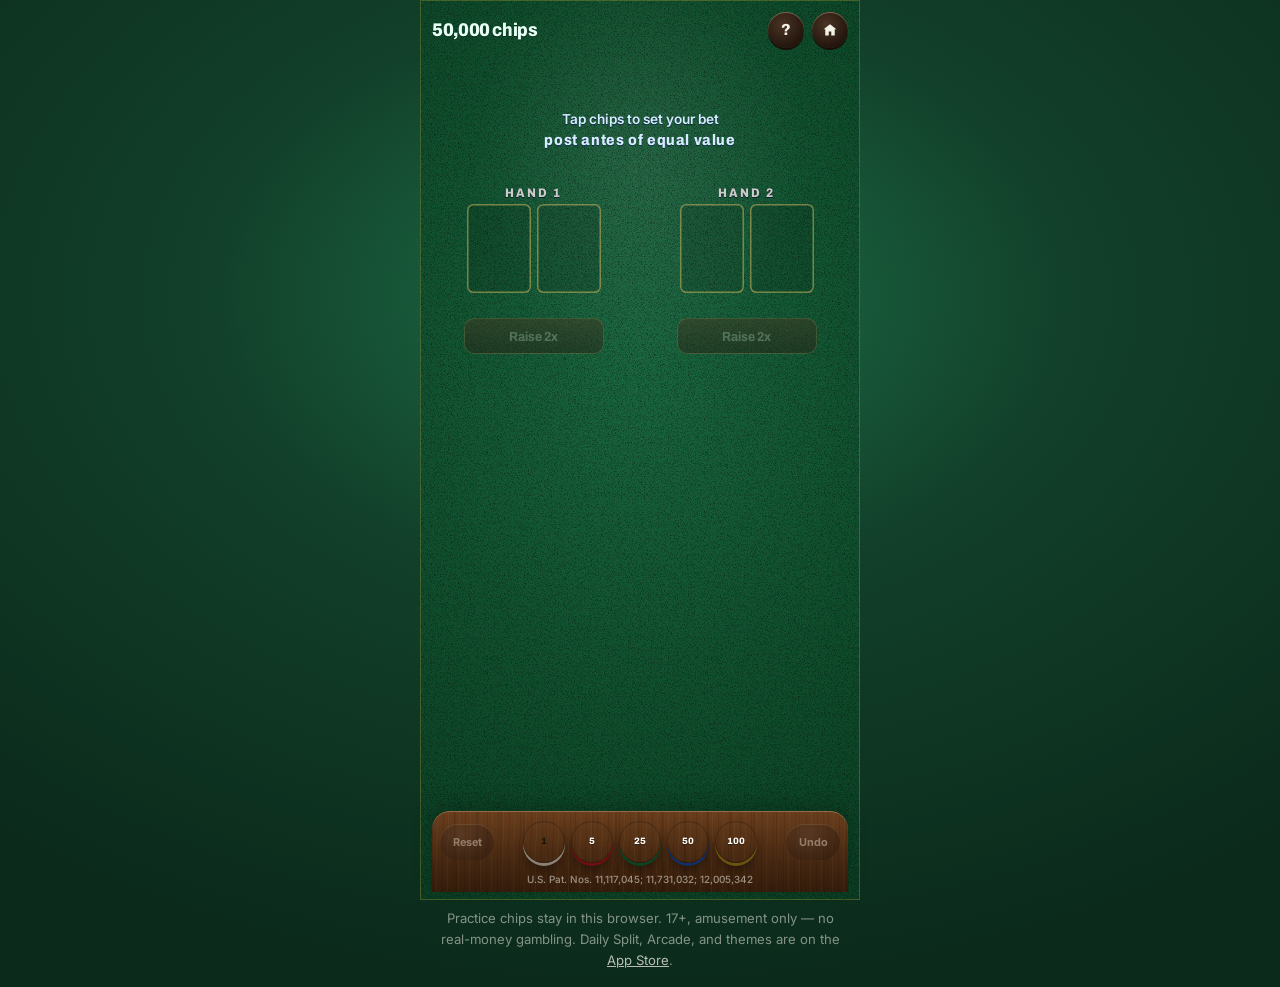
==== play/index.html @ fb1988a8 "Add a browser table that plays the iPhone cash rules. Players can learn the split on the site with p" ====
<!doctype html>
<html lang="en">
<head>
  <meta charset="utf-8" />
  <meta name="viewport" content="width=device-width, initial-scale=1, viewport-fit=cover" />
  <title>Play — 2 Hand Hold’em</title>
  <meta name="description" content="Play 2 Hand Hold’em free in the browser. Same table as the iPhone app: post two equal antes, split four cards into two hands, then deal." />
  <link rel="canonical" href="https://2handholdem.com/play/" />
  <meta name="theme-color" content="#0e4a28" />
  <meta name="robots" content="index,follow" />
  <meta property="og:title" content="Play 2 Hand Hold’em" />
  <meta property="og:description" content="The iPhone table, free in the browser. Practice chips only." />
  <meta property="og:url" content="https://2handholdem.com/play/" />
  <meta property="og:image" content="https://2handholdem.com/assets/img/og-2hh.jpg" />
  <link rel="icon" type="image/png" href="../assets/img/favicon.png" />
  <link rel="apple-touch-icon" href="../assets/img/apple-touch-icon.png" />
  <link rel="preconnect" href="https://fonts.googleapis.com" />
  <link rel="preconnect" href="https://fonts.gstatic.com" crossorigin />
  <link href="https://fonts.googleapis.com/css2?family=Archivo:wdth,wght@75..100,600..900&family=Inter:wght@400;500;600;700&family=JetBrains+Mono:wght@500;700&display=swap" rel="stylesheet" />
  <link rel="stylesheet" href="../style.css" />
  <link rel="stylesheet" href="play.css?v=4" />
</head>
<body class="play-page">
  <a class="skip" href="#felt">Skip to the table</a>

  <main id="felt" class="table-app">
    <header class="chrome">
      <p class="balance"><b id="bank">50,000</b> chips</p>
      <div class="chrome-actions">
        <a class="icon-btn" href="../#how" aria-label="How to play">?</a>
        <a class="icon-btn" href="../" aria-label="Home">
          <svg viewBox="0 0 24 24" width="18" height="18" aria-hidden="true"><path fill="currentColor" d="M12 4.2 3.5 11h2.2v8.2h4.6v-5.2h3.4v5.2h4.6V11h2.2L12 4.2z"/></svg>
        </a>
      </div>
    </header>

    <p class="lane" id="status" aria-live="polite"></p>

    <section class="zone" id="dealer-zone" aria-label="Dealer">
      <p class="zone-label" id="dealer-label">Dealer</p>
      <div class="row" id="dealer"></div>
    </section>

    <section class="zone board-zone" aria-label="Board">
      <p class="prompt" id="prompt">
        <span>Tap chips to set your bet</span>
        <b>post antes of equal value</b>
      </p>
      <div class="row row-5" id="board"></div>
    </section>

    <div class="seats">
      <section class="seat" id="h1">
        <p class="coach" id="coach1"></p>
        <p class="seat-name">Hand 1</p>
        <div class="slots">
          <div class="slot" data-slot="0"></div>
          <div class="slot" data-slot="1"></div>
        </div>
        <p class="result"></p>
        <button class="raise-btn" id="raise1" type="button" hidden aria-pressed="false">Raise 2x</button>
      </section>
      <section class="seat" id="h2">
        <p class="coach" id="coach2"></p>
        <p class="seat-name">Hand 2</p>
        <div class="slots">
          <div class="slot" data-slot="2"></div>
          <div class="slot" data-slot="3"></div>
        </div>
        <p class="result"></p>
        <button class="raise-btn" id="raise2" type="button" hidden aria-pressed="false">Raise 2x</button>
      </section>
    </div>

    <p class="overall" id="overall" aria-live="polite"></p>

    <div class="action">
      <div class="pile" id="pile1" hidden></div>
      <div class="action-center">
        <div class="tray" id="tray" aria-label="Your four cards"></div>
        <button class="action-btn" id="go" type="button" hidden>Play</button>
        <button class="action-btn action-btn-dark" id="rerack" type="button" hidden>Re-rack</button>
      </div>
      <div class="pile" id="pile2" hidden></div>
    </div>

    <div class="rail">
      <button class="rail-btn" id="reset" type="button">Reset</button>
      <div class="chip-row" role="group" aria-label="Add to the bet on each hand">
        <button class="chip chip-btn chip-white" type="button" data-chip="1" aria-label="Add 1 chip"><b>1</b></button>
        <button class="chip chip-btn chip-red" type="button" data-chip="5" aria-label="Add 5 chips"><b>5</b></button>
        <button class="chip chip-btn chip-green" type="button" data-chip="25" aria-label="Add 25 chips"><b>25</b></button>
        <button class="chip chip-btn chip-blue" type="button" data-chip="50" aria-label="Add 50 chips"><b>50</b></button>
        <button class="chip chip-btn chip-gold" type="button" data-chip="100" aria-label="Add 100 chips"><b>100</b></button>
      </div>
      <button class="rail-btn" id="undo" type="button">Undo</button>
      <p class="patent">U.S. Pat. Nos. 11,117,045; 11,731,032; 12,005,342</p>
    </div>
  </main>

  <p class="fine">Practice chips stay in this browser. 17+, amusement only — no real-money gambling. Daily Split, Arcade, and themes are on the <a href="https://apps.apple.com/app/id6758915394" rel="noopener">App Store</a>.</p>

  <script src="play.js?v=2" defer></script>
</body>
</html>
---- style.css ----
/* 2 Hand Hold'em — official site
   Brand: casino felt green, logo red, brand gold #d4af37 (matches the iOS app's GameTheme.brandGold).
   Suits use the app's four-color deck: ♠ black, ♥ red, ♦ blue, ♣ green. */

:root {
  --bg: #0a0f0c;
  --bg-2: #0f1712;
  --felt: #12402a;
  --felt-hi: #1d7048;
  --felt-deep: #0b2a1b;
  --ink: #f4f1e8;
  --ink-2: rgba(244, 241, 232, 0.74);
  --ink-3: rgba(244, 241, 232, 0.52);
  --gold: #d4af37;
  --gold-hi: #f2d06b;
  --red: #d42a2a;
  --line: rgba(244, 241, 232, 0.12);
  --suit-s: #17191d;
  --suit-h: #d0263a;
  --suit-d: #2361c7;
  --suit-c: #1d8746;
  --r: 16px;
  --r-sm: 10px;
  --wrap: 1180px;
  --gutter: 24px;
  --display: "Archivo", "Arial Narrow", system-ui, sans-serif;
  --body: "Inter", system-ui, -apple-system, sans-serif;
  --mono: "JetBrains Mono", ui-monospace, monospace;
  --ease-out: cubic-bezier(.22, .8, .24, 1);
  --ease-back: cubic-bezier(.3, .8, .25, 1.18);

  /* Textures (tiny SVG turbulence tiles, rasterized once and tiled) */
  --grain: url("data:image/svg+xml,%3Csvg xmlns='http://www.w3.org/2000/svg' width='180' height='180'%3E%3Cfilter id='n'%3E%3CfeTurbulence type='fractalNoise' baseFrequency='.85' numOctaves='3' stitchTiles='stitch'/%3E%3CfeColorMatrix values='0 0 0 0 1 0 0 0 0 1 0 0 0 0 1 0 0 0 .05 0'/%3E%3C/filter%3E%3Crect width='100%25' height='100%25' filter='url(%23n)'/%3E%3C/svg%3E");
  --felt-fibers: url("data:image/svg+xml,%3Csvg xmlns='http://www.w3.org/2000/svg' width='220' height='220'%3E%3Cfilter id='f'%3E%3CfeTurbulence type='fractalNoise' baseFrequency='1.3 .9' numOctaves='2' stitchTiles='stitch'/%3E%3CfeColorMatrix values='0 0 0 0 0 0 0 0 0 0 0 0 0 0 0 0 0 0 -1.1 .62'/%3E%3C/filter%3E%3Crect width='100%25' height='100%25' filter='url(%23f)'/%3E%3C/svg%3E");
  --paper: url("data:image/svg+xml,%3Csvg xmlns='http://www.w3.org/2000/svg' width='120' height='120'%3E%3Cfilter id='p'%3E%3CfeTurbulence type='fractalNoise' baseFrequency='1.1' numOctaves='2' stitchTiles='stitch'/%3E%3CfeColorMatrix values='0 0 0 0 .45 0 0 0 0 .38 0 0 0 0 .25 0 0 0 .07 0'/%3E%3C/filter%3E%3Crect width='100%25' height='100%25' filter='url(%23p)'/%3E%3C/svg%3E");
  --wood:
    repeating-linear-gradient(91deg, rgba(0,0,0,.10) 0 1px, transparent 1px 5px, rgba(255,220,170,.04) 5px 6px, transparent 6px 11px),
    repeating-linear-gradient(89deg, rgba(0,0,0,.08) 0 2px, transparent 2px 23px),
    linear-gradient(180deg, #6a3e1d 0%, #4a2a12 55%, #331c0b 100%);
  color-scheme: dark;
}

* { box-sizing: border-box; }
html { scroll-behavior: smooth; scroll-padding-top: 80px; -webkit-text-size-adjust: 100%; }
body {
  margin: 0;
  background: var(--grain), var(--bg);
  color: var(--ink);
  font: 400 17px/1.6 var(--body);
  -webkit-font-smoothing: antialiased;
  overflow-x: hidden;
}
img { max-width: 100%; height: auto; display: block; }
a { color: var(--gold-hi); }
a, button { -webkit-tap-highlight-color: transparent; touch-action: manipulation; }
h1, h2, h3 { font-family: var(--display); line-height: 1.05; margin: 0; letter-spacing: -0.01em; }
h2 { font-size: clamp(2rem, 4.4vw, 3.2rem); font-weight: 850; font-stretch: 85%; text-wrap: balance; }
h3 { font-size: 1.15rem; font-weight: 750; }
p { margin: 0 0 1em; }

.wrap {
  max-width: var(--wrap); margin: 0 auto;
  padding-left: max(var(--gutter), env(safe-area-inset-left));
  padding-right: max(var(--gutter), env(safe-area-inset-right));
}
.skip { position: absolute; left: -999px; top: 8px; background: var(--gold); color: #000; padding: 8px 12px; z-index: 100; }
.skip:focus { left: 8px; }

.eyebrow {
  font: 500 0.78rem/1 var(--mono);
  text-transform: uppercase;
  letter-spacing: 0.14em;
  color: var(--gold);
  margin: 0 0 16px;
}
.gold {
  background: linear-gradient(180deg, #ffe7a0 0%, var(--gold-hi) 40%, var(--gold) 75%, #a8821f 100%);
  -webkit-background-clip: text; background-clip: text; color: transparent;
}
.fine { font-size: 0.82rem; color: var(--ink-3); margin-top: 16px; }
.fine a { color: var(--ink-2); }

/* ---------- Buttons ---------- */
.btn {
  position: relative; isolation: isolate; overflow: hidden;
  display: inline-flex; align-items: center; justify-content: center; gap: 10px;
  min-height: 50px;
  font: 700 1rem/1 var(--body);
  padding: 15px 24px;
  border-radius: 999px;
  border: 1px solid transparent;
  text-decoration: none;
  cursor: pointer;
  transition: transform .15s var(--ease-out), background .2s, border-color .2s, box-shadow .2s;
}
.btn:active:not(:disabled) { transform: scale(.97); }
.btn:disabled { opacity: .45; cursor: not-allowed; }
.btn-sm { min-height: 44px; padding: 11px 18px; font-size: 0.92rem; }
.btn-gold {
  background: linear-gradient(180deg, #ffe08a 0%, var(--gold-hi) 35%, var(--gold) 100%);
  color: #1a1405;
  box-shadow: 0 1px 0 rgba(255,255,255,.5) inset, 0 -2px 0 rgba(120,85,10,.35) inset, 0 8px 22px -10px rgba(212,175,55,.85);
}
.btn-gold::after {
  content: ""; position: absolute; inset: 0; z-index: -1;
  background: linear-gradient(110deg, transparent 35%, rgba(255,255,255,.65) 50%, transparent 65%);
  transform: translateX(-130%);
}
.btn-shine::after { animation: shine 5s 2.5s var(--ease-out) infinite; }
.btn-ghost { background: rgba(0,0,0,.15); color: var(--ink); border-color: rgba(244,241,232,.3); }
.text-link { color: var(--ink-2); text-decoration: none; font-weight: 600; display: inline-flex; min-height: 44px; align-items: center; }
:focus-visible { outline: 2px solid var(--gold-hi); outline-offset: 3px; }
@keyframes shine { 0%, 70% { transform: translateX(-130%); } 100% { transform: translateX(130%); } }

@media (hover: hover) {
  .btn-gold:hover:not(:disabled) { box-shadow: 0 1px 0 rgba(255,255,255,.5) inset, 0 -2px 0 rgba(120,85,10,.35) inset, 0 12px 28px -10px rgba(212,175,55,1); }
  .btn-gold:hover:not(:disabled)::after { animation: none; transform: translateX(130%); transition: transform .7s var(--ease-out); }
  .btn-ghost:hover { border-color: var(--ink); background: rgba(255,255,255,.05); }
  .text-link:hover { color: var(--gold-hi); }
}

/* ---------- Header ---------- */
.site-header {
  position: sticky; top: 0; z-index: 50;
  background: rgba(10, 15, 12, 0.72);
  backdrop-filter: blur(14px) saturate(1.4);
  -webkit-backdrop-filter: blur(14px) saturate(1.4);
  border-bottom: 1px solid transparent;
  transition: background .3s, border-color .3s;
}
.site-header.scrolled { background: rgba(10, 15, 12, 0.9); border-bottom-color: var(--line); }
.header-inner { display: flex; align-items: center; justify-content: space-between; height: 68px; }
.brand { display: flex; align-items: center; gap: 10px; color: var(--ink); text-decoration: none; font: 800 1.05rem/1 var(--display); }
.brand img { border-radius: 9px; box-shadow: 0 0 0 1px rgba(255,255,255,.12); }
.brand sup { font-size: .55em; color: var(--ink-3); }
.site-nav { display: flex; align-items: center; gap: 28px; }
.site-nav a:not(.btn) { color: var(--ink-2); text-decoration: none; font-weight: 500; font-size: .95rem; position: relative; }
.site-nav a:not(.btn)::after {
  content: ""; position: absolute; left: 0; right: 0; bottom: -6px; height: 2px; border-radius: 2px;
  background: var(--gold); transform: scaleX(0); transition: transform .25s var(--ease-out);
}
@media (hover: hover) {
  .site-nav a:not(.btn):hover { color: var(--ink); }
  .site-nav a:not(.btn):hover::after { transform: scaleX(1); }
}
.nav-toggle { display: none; background: none; border: 0; width: 44px; height: 44px; cursor: pointer; position: relative; margin-right: -10px; }
.nav-toggle span { position: absolute; left: 11px; right: 11px; height: 2px; border-radius: 2px; background: var(--ink); transition: transform .25s var(--ease-out); }
.nav-toggle span:first-child { top: 17px; }
.nav-toggle span:last-child { top: 25px; }
.nav-toggle[aria-expanded="true"] span:first-child { transform: translateY(4px) rotate(45deg); }
.nav-toggle[aria-expanded="true"] span:last-child { transform: translateY(-4px) rotate(-45deg); }

/* ---------- Felt texture (shared) ---------- */
.hero, .section-felt, .felt, .casino-cta { position: relative; }
.hero::before, .section-felt::before, .felt::before, .casino-cta::before {
  content: ""; position: absolute; inset: 0; pointer-events: none; border-radius: inherit;
  background-image: var(--felt-fibers);
  opacity: .55;
}
.hero > *, .section-felt > *, .felt > *, .casino-cta > * { position: relative; }

/* ---------- Hero ---------- */
.hero {
  overflow: hidden;
  padding: 72px 0 104px;
  background:
    radial-gradient(ellipse 55% 45% at 72% 38%, rgba(255,255,255,.10), transparent 70%),
    radial-gradient(ellipse 85% 75% at 72% 45%, var(--felt-hi) 0%, var(--felt) 45%, var(--felt-deep) 80%, var(--bg) 100%);
}
.hero::after {
  /* bottom fade into page */
  content: ""; position: absolute; left: 0; right: 0; bottom: 0; height: 120px; pointer-events: none;
  background: linear-gradient(transparent, var(--bg));
}
.hero-inner { z-index: 1; display: grid; grid-template-columns: 1.05fr 1fr; gap: 48px; align-items: center; }
.hero h1 { font-size: clamp(2.7rem, 7vw, 5.4rem); font-weight: 900; font-stretch: 80%; line-height: .95; margin-bottom: 24px; text-transform: uppercase; }
.hero h1 .line { display: block; animation: rise .8s var(--ease-out) backwards; }
.hero h1 .line:nth-child(2) { animation-delay: .08s; }
.hero h1 .line:nth-child(3) { animation-delay: .16s; }
.hero-copy .lede, .hero-copy .cta-row, .hero-copy .proof, .hero-copy .eyebrow { animation: rise .8s var(--ease-out) backwards; }
.hero-copy .lede { animation-delay: .24s; }
.hero-copy .cta-row { animation-delay: .32s; }
.hero-copy .proof { animation-delay: .4s; }
.lede { font-size: 1.2rem; color: var(--ink-2); max-width: 34ch; margin-bottom: 32px; }
.cta-row { display: flex; flex-wrap: wrap; align-items: center; gap: 12px 18px; }
.proof { list-style: none; padding: 0; margin: 40px 0 0; display: flex; flex-wrap: wrap; gap: 12px 32px; color: var(--ink-2); font-size: .92rem; }
.proof li { padding-left: 14px; border-left: 2px solid rgba(212,175,55,.5); }
.proof strong { display: block; font: 850 1.6rem/1.1 var(--display); color: var(--ink); }

.hero-art { position: relative; display: grid; place-items: center; --py: 0px; }
.hero-logo {
  width: min(440px, 100%);
  filter: drop-shadow(0 26px 34px rgba(0,0,0,.55));
  animation: logoIn .9s var(--ease-back) backwards, float 7s 1s ease-in-out infinite;
  transform: translateY(calc(var(--py) * -.15));
}
.hero-chip { position: absolute; z-index: 2; transform: translateY(calc(var(--py) * var(--k, .3))) rotate(var(--rot, 0deg)); }
.hc1 { --cs: 64px; --k: -.45; --rot: -18deg; top: 8%; left: 2%; animation: chipFloat 6s ease-in-out infinite; }
.hc2 { --cs: 46px; --k: -.25; --rot: 22deg; top: 2%; right: 6%; animation: chipFloat 7.5s -2s ease-in-out infinite; }
.hc3 { --cs: 54px; --k: -.6; --rot: 8deg; bottom: 22%; right: 0; animation: chipFloat 6.5s -4s ease-in-out infinite; }

.hero-deal {
  --cw: 64px; --gap: 34px;
  display: flex; justify-content: center; gap: var(--gap);
  margin-top: 6px; padding: 8px 8px 0;
  background: none; border: 0; color: inherit; font: inherit; cursor: pointer;
  min-height: calc(var(--cw) * 1.4 + 40px);
}
.pair { display: flex; flex-direction: column; align-items: center; gap: 12px; transition: transform .75s var(--ease-back); }
.pair-cards { display: flex; animation: bob 5s ease-in-out infinite; }
.pair-2 .pair-cards { animation-delay: -2.5s; }
.pair-cards .card { transition: transform .6s var(--ease-back); }
.pair-cards .card + .card { margin-left: calc(var(--cw) * -.3); }
.pair-cards .card:first-child { transform: rotate(-8deg) translateY(2px); }
.pair-cards .card:last-child { transform: rotate(7deg); }
.pair-label {
  font: 700 .7rem/1 var(--mono); letter-spacing: .14em; text-transform: uppercase; color: var(--gold-hi);
  opacity: 0; transform: translateY(-6px); transition: opacity .4s .25s, transform .4s .25s var(--ease-out);
}
.hero-deal.split .pair-label { opacity: 1; transform: none; }
/* Before the split, both pairs slide together into one stack of four */
.hero-deal:not(.split) .pair-1 { transform: translateX(calc(var(--gap) / 2 + var(--cw) * .7)); }
.hero-deal:not(.split) .pair-2 { transform: translateX(calc(var(--gap) / -2 - var(--cw) * .7)); }
.hero-deal:not(.split) .pair-cards .card { transform: none; }
.hero-deal:not(.split) .pair-cards { animation: none; }
@media (hover: hover) {
  .hero-deal.split:hover .pair-1 { transform: translateX(-6px) rotate(-2deg); }
  .hero-deal.split:hover .pair-2 { transform: translateX(6px) rotate(2deg); }
}

@keyframes float { 50% { translate: 0 -10px; rotate: -.6deg; } }
@keyframes bob { 50% { translate: 0 -6px; } }
@keyframes chipFloat { 50% { translate: 0 -12px; rotate: 14deg; } }
@keyframes rise { from { opacity: 0; transform: translateY(18px); } }
@keyframes logoIn { from { opacity: 0; transform: scale(.85) translateY(10px); } }
@keyframes pop { 0% { transform: scale(.4); opacity: 0; } 70% { transform: scale(1.1); } 100% { transform: scale(1); opacity: 1; } }

/* ---------- Chips ---------- */
.chip {
  --cs: 56px; --c: var(--red); --c-dark: #7a1414;
  display: inline-grid; place-items: center;
  width: var(--cs); height: var(--cs); border-radius: 50%;
  background:
    radial-gradient(circle, transparent 0 55%, rgba(255,255,255,.9) 55.5% 58%, transparent 58.5%),
    radial-gradient(circle at 35% 30%, rgba(255,255,255,.35), transparent 45%),
    radial-gradient(circle, var(--c) 0 64%, transparent 64.5%),
    repeating-conic-gradient(from 8deg, #f6f1e4 0 14deg, var(--c) 14deg 45deg);
  box-shadow:
    inset 0 0 0 1px rgba(0,0,0,.25),
    0 calc(var(--cs) * .07) 0 0 var(--c-dark),
    0 calc(var(--cs) * .2) calc(var(--cs) * .3) calc(var(--cs) * -.08) rgba(0,0,0,.6);
  color: #fff;
}
.chip b { font: 800 calc(var(--cs) * .22)/1 var(--display); text-shadow: 0 1px 1px rgba(0,0,0,.4); }
.chip-red { --c: #c8262b; --c-dark: #6e1013; }
.chip-green { --c: #1f8c4b; --c-dark: #0c4423; }
.chip-blue { --c: #2b62c4; --c-dark: #142f66; }
.chip-gold { --c: #c9a12f; --c-dark: #6b5310; }
.chip-lg { --cs: 64px; }

/* ---------- Playing cards ---------- */
.card {
  --cw: 56px;
  position: relative; flex: none; display: block;
  width: var(--cw); height: calc(var(--cw) * 1.4);
  perspective: 900px;
  border: 0; padding: 0; margin: 0; background: none; color: inherit; font: inherit;
}
.card-inner {
  position: absolute; inset: 0; display: block;
  transform-style: preserve-3d;
  transition: transform .6s var(--ease-back);
}
.card.down .card-inner { transform: rotateY(180deg); }
.card-face, .card-back {
  position: absolute; inset: 0; display: block;
  border-radius: calc(var(--cw) * .1);
  backface-visibility: hidden; -webkit-backface-visibility: hidden;
  box-shadow: 0 1px 1px rgba(0,0,0,.25), 0 calc(var(--cw) * .1) calc(var(--cw) * .2) calc(var(--cw) * -.05) rgba(0,0,0,.6);
}
.card-face {
  overflow: hidden;
  color: var(--suit);
  background: var(--paper), linear-gradient(155deg, #fffefa 0%, #f5f0e2 100%);
}
.card-face::before {
  /* hairline inner frame + sheen */
  content: ""; position: absolute; inset: 0; border-radius: inherit;
  box-shadow: inset 0 0 0 1px rgba(0,0,0,.09), inset 0 1px 0 #fff;
  background: linear-gradient(115deg, transparent 30%, rgba(255,255,255,.7) 45%, transparent 60%) no-repeat;
  background-size: 250% 100%; background-position: 130% 0;
  transition: background-position .8s var(--ease-out);
}
.s-s { --suit: var(--suit-s); }
.s-h { --suit: var(--suit-h); }
.s-d { --suit: var(--suit-d); }
.s-c { --suit: var(--suit-c); }

.idx {
  position: absolute; display: flex; flex-direction: column; align-items: center;
  font-family: var(--display); font-weight: 850; font-stretch: 75%; line-height: .86;
}
.idx b { font-weight: inherit; font-size: calc(var(--cw) * .32); letter-spacing: -.05em; }
.idx i { font-style: normal; font-size: calc(var(--cw) * .22); margin-top: calc(var(--cw) * .03); }
.idx.tl { top: calc(var(--cw) * .07); left: calc(var(--cw) * .08); }
.idx.br { bottom: calc(var(--cw) * .07); right: calc(var(--cw) * .08); transform: rotate(180deg); }
.pip {
  position: absolute; left: 50%; top: 52%; transform: translate(-50%, -50%);
  font-size: calc(var(--cw) * .56); line-height: 1;
  filter: drop-shadow(0 1px 0 rgba(0,0,0,.08));
}
.pip.ace { font-size: calc(var(--cw) * .82); }
.court {
  position: absolute; left: 24%; right: 24%; top: 20%; bottom: 20%;
  display: grid; place-items: center;
  border-radius: calc(var(--cw) * .06);
  border: max(1px, calc(var(--cw) * .025)) solid var(--suit);
  background:
    repeating-linear-gradient(45deg, rgba(212,175,55,.16) 0 1px, transparent 1px 4px),
    linear-gradient(170deg, #fff6d6, #f3e2a8);
  box-shadow: inset 0 0 0 calc(var(--cw) * .025) #fffdf4;
}
.court b { font: 900 calc(var(--cw) * .4)/1 var(--display); font-stretch: 80%; }
.court i { position: absolute; bottom: calc(var(--cw) * .04); font-style: normal; font-size: calc(var(--cw) * .16); }

.card-back {
  transform: rotateY(180deg);
  overflow: hidden;
  background:
    radial-gradient(circle at 50% 50%, rgba(242,208,107,.18) 0 18%, transparent 19%),
    repeating-linear-gradient(45deg, rgba(242,208,107,.13) 0 1px, transparent 1px 6px),
    repeating-linear-gradient(-45deg, rgba(242,208,107,.13) 0 1px, transparent 1px 6px),
    radial-gradient(ellipse at 50% 35%, #94262d, #5b1218 75%);
  box-shadow:
    inset 0 0 0 calc(var(--cw) * .055) #f3ecdc,
    inset 0 0 0 calc(var(--cw) * .08) rgba(212,175,55,.85),
    0 1px 1px rgba(0,0,0,.25), 0 calc(var(--cw) * .1) calc(var(--cw) * .2) calc(var(--cw) * -.05) rgba(0,0,0,.6);
}
.card-back::after {
  content: "2hh"; position: absolute; left: 50%; top: 50%; transform: translate(-50%, -50%);
  font: 800 calc(var(--cw) * .19)/1 var(--display); letter-spacing: .02em;
  color: var(--gold-hi);
  padding: calc(var(--cw) * .06) calc(var(--cw) * .07);
  border: 1px solid rgba(212,175,55,.75); border-radius: calc(var(--cw) * .05);
  background: #4a0e13;
}
.card.ghost {
  border-radius: calc(var(--cw) * .1);
  box-shadow: inset 0 0 0 1.5px rgba(242,208,107,.28);
  background: rgba(0,0,0,.14);
}
.card.small .idx.br, .card.small .court i { display: none; }

/* Deal / collect motion */
.card.dealing { animation: dealIn .5s var(--ease-out) backwards; animation-delay: var(--d, 0s); }
@keyframes dealIn {
  from { opacity: 0; transform: translate(var(--fx, 160px), var(--fy, -140px)) rotate(var(--fr, 30deg)) scale(.85); }
}
.card.collect { transition: transform .35s ease-in, opacity .35s ease-in; transform: translate(160px, -140px) rotate(30deg) scale(.85) !important; opacity: 0; }
.card.pop-in { animation: pop .35s var(--ease-back) both; }

/* Interactive hole cards */
button.card { cursor: pointer; transition: transform .25s var(--ease-back); }
button.card:disabled { cursor: default; }
button.card[data-hand="1"] { transform: translateY(calc(var(--cw) * -.16)); }
button.card[data-hand="1"] .card-face { box-shadow: 0 0 0 3px var(--gold-hi), 0 14px 24px -8px rgba(0,0,0,.75); }
button.card[data-hand="2"] .card-face { box-shadow: 0 0 0 3px #e7e1d2, 0 8px 16px -6px rgba(0,0,0,.6); }
button.card[data-hand]::after {
  content: "H" attr(data-hand);
  position: absolute; left: 50%; bottom: -12px; z-index: 2;
  translate: -50% 0;
  font: 700 10px/1 var(--mono); letter-spacing: .06em;
  padding: 4px 7px; border-radius: 99px;
  background: var(--gold-hi); color: #1a1405;
  box-shadow: 0 2px 6px rgba(0,0,0,.4);
  animation: pop .3s var(--ease-back);
}
button.card[data-hand="2"]::after { background: #e7e1d2; }
@media (hover: hover) {
  button.card:hover:not(:disabled):not([data-hand="1"]) { transform: translateY(-6px) rotate(-1.5deg); }
  .card:hover .card-face::before { background-position: -30% 0; }
}

/* ---------- Sections ---------- */
.section { padding: 112px 0; position: relative; overflow-x: clip; }
.section-head { max-width: 760px; margin-bottom: 56px; }
.section-head h2 { margin-bottom: 18px; }
.section-lede { font-size: 1.12rem; color: var(--ink-2); }
.section-felt { background: radial-gradient(ellipse 90% 80% at 50% 0%, var(--felt) 0%, var(--felt-deep) 55%, var(--bg) 100%); }
.section-dark { background: var(--grain), var(--bg-2); border-block: 1px solid var(--line); }

/* ---------- How to play ---------- */
.how-grid { display: grid; grid-template-columns: 1fr 1.08fr; gap: 56px; align-items: start; }
.steps { list-style: none; margin: 0; padding: 0; counter-reset: step; }
.steps li { display: grid; grid-template-columns: 56px 1fr; gap: 16px; padding: 22px 0; border-bottom: 1px solid var(--line); }
.steps li:first-child { padding-top: 0; }
.step-n {
  display: grid; place-items: center; width: 40px; height: 40px; border-radius: 50%;
  font: 700 .82rem/1 var(--mono); color: var(--gold-hi);
  border: 1.5px dashed rgba(212,175,55,.55);
}
.steps h3 { margin: 8px 0 6px; }
.steps p { color: var(--ink-2); margin: 0; }

.demo {
  position: sticky; top: 92px;
  background: var(--grain), var(--bg-2);
  border: 1px solid var(--line);
  border-radius: calc(var(--r) + 6px);
  padding: 22px;
  box-shadow: 0 30px 60px -30px rgba(0,0,0,.8);
}
.demo-head { display: flex; justify-content: space-between; align-items: baseline; gap: 6px 12px; flex-wrap: wrap; margin-bottom: 14px; }
.demo-status { margin: 0; color: var(--gold-hi); font-weight: 600; font-size: .95rem; min-height: 1.6em; }
.demo-status.flash { animation: pop .35s var(--ease-back); }

.table-rail {
  padding: 12px; border-radius: 26px;
  background: var(--wood);
  box-shadow:
    inset 0 1px 0 rgba(255,225,180,.25),
    inset 0 -3px 6px rgba(0,0,0,.45),
    0 2px 0 #1f1007,
    0 22px 40px -22px #000;
}
.felt {
  container-type: inline-size;
  border-radius: 16px;
  padding: 18px 18px 20px;
  background: radial-gradient(ellipse 90% 70% at 50% 25%, var(--felt-hi), var(--felt) 60%, var(--felt-deep));
  box-shadow: inset 0 0 0 1.5px rgba(212,175,55,.45), inset 0 0 0 5px rgba(0,0,0,.18), inset 0 0 40px rgba(0,0,0,.45);
}
.felt-row .cards { --cw: 50px; --cw: min(62px, calc((100cqw - 4 * 8px) / 5)); }
.felt-row + .felt-row { margin-top: 10px; }
.row-label { display: block; font: 500 .66rem/1 var(--mono); letter-spacing: .16em; text-transform: uppercase; color: rgba(255,255,255,.62); margin-bottom: 8px; }
.cards { display: flex; gap: 8px; min-height: calc(var(--cw, 56px) * 1.4); }
.cards.hole { padding-bottom: 6px; }
.felt-print {
  display: flex; align-items: center; gap: 12px;
  margin: 16px 0 6px;
  font: 900 clamp(11px, 3.4cqw, 15px)/1 var(--display); font-stretch: 85%;
  letter-spacing: .32em; text-transform: uppercase; white-space: nowrap;
  color: rgba(242,208,107,.28);
}
.felt-print::before, .felt-print::after { content: ""; flex: 1; height: 1px; background: linear-gradient(90deg, transparent, rgba(242,208,107,.3), transparent); }

.hands { display: grid; grid-template-columns: 1fr 1fr; gap: 12px; margin-top: 22px; }
.hand {
  position: relative;
  border: 1.5px dashed rgba(242,208,107,.42);
  border-radius: 22px;
  padding: 12px 10px 10px;
  text-align: center;
  transition: border-color .3s, background .3s, box-shadow .3s;
}
.hand .cards { --cw: 42px; --cw: min(48px, calc((50cqw - 40px) / 2.1)); justify-content: center; min-height: calc(var(--cw) * 1.4); }
.hand-name { display: block; font: 700 .68rem/1 var(--mono); letter-spacing: .14em; text-transform: uppercase; color: var(--gold-hi); margin-bottom: 9px; }
.result { display: block; font-size: .82rem; margin-top: 9px; min-height: 1.35em; font-weight: 700; line-height: 1.3; }
.result:not(:empty) { animation: pop .4s var(--ease-back); }
.result.w { color: #8ef5ad; }
.result.l { color: #ffa3a3; }
.result.p { color: var(--ink-2); }
.hand.win { border-style: solid; border-color: var(--gold-hi); background: rgba(242,208,107,.09); box-shadow: 0 0 0 4px rgba(242,208,107,.1), 0 0 34px rgba(242,208,107,.22); }
.hand.lose .card { filter: saturate(.4) brightness(.72); transition: filter .4s; }
.card.unused { filter: brightness(.55) saturate(.5); transition: filter .4s; }
.hand-chips { position: absolute; top: -12px; right: -8px; display: flex; }
.hand-chips .chip { --cs: 24px; margin-left: -14px; animation: chipDrop .5s var(--ease-back) both; }
.hand-chips .chip:nth-child(2) { animation-delay: .08s; }
.hand-chips .chip:nth-child(3) { animation-delay: .16s; }
@keyframes chipDrop { from { opacity: 0; transform: translateY(-40px) scale(1.3); } }

.demo-actions { display: flex; gap: 10px; margin-top: 16px; flex-wrap: wrap; }

/* ---------- Side bets ---------- */
.sidebets {
  margin-top: 88px;
  display: grid; grid-template-columns: 1fr 1.4fr; gap: 40px; align-items: center;
  padding: 36px; border-radius: var(--r);
  background: linear-gradient(135deg, rgba(212,175,55,.13), rgba(212,175,55,.02));
  border: 1px solid rgba(212,175,55,.28);
}
.sidebets h3 { font-size: 1.6rem; margin-bottom: 10px; }
.sidebets p { color: var(--ink-2); margin: 0; }
.sidebets .eyebrow { color: var(--gold); margin-bottom: 14px; }
.sidebet-list { list-style: none; margin: 0; padding: 0; display: grid; grid-template-columns: repeat(4, 1fr); gap: 12px; }
.sidebet-list li {
  display: flex; flex-direction: column; align-items: center; justify-content: flex-end; gap: 10px;
  text-align: center; padding: 18px 10px 16px; border-radius: var(--r-sm);
  background: var(--paper), linear-gradient(160deg, #fffdf6, #efe8d6); color: #15171a;
  min-height: 156px; font-size: .9rem; line-height: 1.2;
  box-shadow: inset 0 0 0 1px rgba(0,0,0,.08), 0 12px 24px -12px rgba(0,0,0,.7);
  transition: transform .3s var(--ease-back);
}
.sidebet-list img { width: 100%; height: 84px; object-fit: contain; }
.sidebet-list .chip { margin: 10px 0 8px; }
@media (hover: hover) {
  .sidebet-list li:hover { transform: translateY(-6px) rotate(-1.5deg); }
  .sidebet-list li:nth-child(even):hover { transform: translateY(-6px) rotate(1.5deg); }
}

/* ---------- App ---------- */
.app-copy h2 { margin-bottom: 18px; }
.app-grid { display: grid; grid-template-columns: 1fr 1.1fr; gap: 56px; align-items: center; }
.features { list-style: none; padding: 0; margin: 28px 0 36px; display: grid; gap: 12px; }
.features li { padding-left: 30px; position: relative; color: var(--ink-2); }
.features li::before { content: "♠"; position: absolute; left: 0; top: 0; color: var(--gold); }
.features li:nth-child(4n+2)::before { content: "♥"; }
.features li:nth-child(4n+3)::before { content: "♦"; }
.features li:nth-child(4n+4)::before { content: "♣"; }
.features b { color: var(--ink); font-weight: 600; }
.appstore {
  display: inline-flex; align-items: center; gap: 10px; min-height: 56px;
  background: #000; color: #fff; text-decoration: none;
  padding: 10px 20px 10px 16px; border-radius: 12px;
  border: 1px solid rgba(255,255,255,.35);
  font: 600 1.35rem/1 -apple-system, var(--body);
  transition: border-color .2s, transform .15s;
}
.appstore small { display: block; font-size: .62rem; font-weight: 500; margin-bottom: 3px; }
.appstore:active { transform: scale(.97); }
@media (hover: hover) { .appstore:hover { border-color: #fff; } }

.phones { --pw: clamp(150px, 44vw, 250px); position: relative; height: calc(var(--pw) * 2.18 + 90px); }
.phone {
  position: absolute; margin: 0; width: var(--pw);
  border-radius: calc(var(--pw) * .15); padding: calc(var(--pw) * .035);
  background: linear-gradient(145deg, #2a2a2a, #0a0a0a 40%, #161616);
  box-shadow: inset 0 0 0 1px rgba(255,255,255,.12), 0 0 0 1.5px #2b2b2b, 0 40px 60px -20px rgba(0,0,0,.85);
  transition: transform .5s var(--ease-back);
}
.phone img { border-radius: calc(var(--pw) * .12); }
.p1 { left: 0; top: 60px; transform: rotate(-7deg); animation: phoneFloat 7s ease-in-out infinite; }
.p2 { left: 50%; top: 0; transform: translateX(-50%); z-index: 2; animation: phoneFloat 7s -2.3s ease-in-out infinite; }
.p3 { right: 0; top: 60px; transform: rotate(7deg); animation: phoneFloat 7s -4.6s ease-in-out infinite; }
@keyframes phoneFloat { 50% { translate: 0 -10px; } }
@media (hover: hover) {
  .phones:hover .p1 { transform: rotate(-11deg) translateX(-14px); }
  .phones:hover .p3 { transform: rotate(11deg) translateX(14px); }
}

/* ---------- Venues ---------- */
.tables-grid { display: grid; grid-template-columns: 1fr 1.25fr; gap: 20px; align-items: stretch; }
.venues { list-style: none; margin: 0; padding: 0; display: grid; grid-template-columns: 1fr; gap: 12px; align-content: start; }
.venue-map { display: flex; flex-direction: column; gap: 8px; }
.venue-map iframe {
  flex: 1; width: 100%; min-height: 360px; border: 0; border-radius: var(--r);
  background: var(--bg-2);
  box-shadow: inset 0 0 0 1px var(--line), 0 24px 48px -28px #000;
}
.venue-map .text-link { align-self: flex-end; font-size: .9rem; }
.venues a {
  position: relative; overflow: hidden;
  display: grid; grid-template-columns: 1fr auto; grid-template-rows: auto auto; gap: 6px 10px;
  padding: 22px; border-radius: var(--r); text-decoration: none; color: var(--ink);
  background: var(--grain), var(--bg-2); border: 1px solid var(--line);
  transition: border-color .25s, transform .25s var(--ease-out), background-color .25s;
}
.venues a::before {
  content: "♠"; position: absolute; right: -10px; bottom: -34px; font-size: 110px; line-height: 1;
  color: rgba(255,255,255,.03); transition: color .3s, transform .5s var(--ease-out);
}
.venues li:nth-child(4n+2) a::before { content: "♥"; }
.venues li:nth-child(4n+3) a::before { content: "♦"; }
.venues li:nth-child(4n+4) a::before { content: "♣"; }
.venue-city { grid-column: 1; font: 500 .74rem/1 var(--mono); letter-spacing: .1em; text-transform: uppercase; color: var(--ink-3); }
.venues strong { grid-column: 1; font: 750 1.2rem/1.2 var(--display); }
.map { grid-column: 2; grid-row: 1 / span 2; align-self: center; color: var(--gold); font-size: .85rem; font-weight: 600; }
.venues a:active { transform: scale(.98); }
@media (hover: hover) {
  .venues a:hover { border-color: rgba(212,175,55,.7); transform: translateY(-3px); }
  .venues a:hover::before { color: rgba(212,175,55,.09); transform: rotate(-12deg) scale(1.1); }
}

/* ---------- Casinos ---------- */
.pillars { display: grid; grid-template-columns: repeat(3, 1fr); gap: 1px; background: var(--line); border: 1px solid var(--line); border-radius: var(--r); overflow: hidden; }
.pillars article { background: var(--grain), var(--bg-2); padding: 30px; }
.pillars h3 { margin-bottom: 10px; color: var(--gold-hi); }
.pillars p { margin: 0; color: var(--ink-2); }
.casino-cta {
  margin-top: 40px; display: flex; justify-content: space-between; align-items: center; gap: 24px; flex-wrap: wrap;
  padding: 32px 36px; border-radius: var(--r); overflow: hidden;
  background: radial-gradient(ellipse at 0% 0%, var(--felt-hi), var(--felt) 60%);
  box-shadow: inset 0 0 0 1px rgba(212,175,55,.35);
}
.pillars-hint { display: none; margin: 10px 0 0; font: 500 .72rem/1 var(--mono); letter-spacing: .12em; text-transform: uppercase; color: var(--ink-3); }
.casino-cta h3 { font-size: 1.6rem; margin-bottom: 6px; }
.casino-cta p { margin: 0; color: var(--ink-2); }

/* ---------- About ---------- */
.about-grid { display: grid; grid-template-columns: 1.2fr 1fr; gap: 64px; align-items: start; }
.about-copy h2 { margin-bottom: 24px; }
.about-copy p { color: var(--ink-2); font-size: 1.08rem; }
.about-copy .eyebrow { color: var(--gold); font-size: .78rem; }
.about-copy strong, .about-copy em { color: var(--ink); }
.ip { padding: 30px; border-radius: var(--r); background: var(--grain), var(--bg-2); border: 1px solid var(--line); }
.ip h3 { margin-bottom: 18px; }
.ip dl { margin: 0; }
.ip dl > div { padding: 14px 0; border-bottom: 1px solid var(--line); }
.ip dt { font-weight: 700; margin-bottom: 4px; }
.ip dd { margin: 0; color: var(--ink-2); font: 500 .9rem/1.7 var(--mono); }
.ip dd a { color: var(--ink-2); text-decoration-color: rgba(212,175,55,.5); }
@media (hover: hover) { .ip dd a:hover { color: var(--gold-hi); } }

/* ---------- Contact ---------- */
.contact-grid { display: grid; grid-template-columns: repeat(3, 1fr); gap: 16px; }
.contact-card {
  display: block; padding: 28px; border-radius: var(--r); text-decoration: none; color: var(--ink);
  background: rgba(0,0,0,.28); border: 1px solid var(--line); transition: border-color .25s, transform .25s var(--ease-out);
}
.contact-card h3 { margin-bottom: 8px; }
.contact-card p { color: var(--ink-2); margin-bottom: 18px; }
.contact-card span { color: var(--gold-hi); font-weight: 600; font-size: .92rem; word-break: break-all; }
.contact-card:active { transform: scale(.98); }
@media (hover: hover) { .contact-card:hover { border-color: rgba(212,175,55,.7); transform: translateY(-3px); } }

/* ---------- Footer ---------- */
.site-footer { padding: 56px 0 calc(40px + env(safe-area-inset-bottom)); border-top: 1px solid var(--line); }
.footer-inner { display: grid; grid-template-columns: auto 1fr; gap: 24px 48px; align-items: center; }
.site-footer nav { display: flex; flex-wrap: wrap; gap: 4px 28px; justify-content: flex-end; }
.site-footer nav a { color: var(--ink-2); text-decoration: none; font-size: .92rem; min-height: 40px; display: inline-flex; align-items: center; }
@media (hover: hover) { .site-footer nav a:hover { color: var(--ink); } }
.legal { grid-column: 1 / -1; font-size: .78rem; color: var(--ink-3); border-top: 1px solid var(--line); padding-top: 24px; }
.legal p { margin: 0 0 6px; }

/* ---------- App legal pages (privacy, terms, support) ---------- */
.legal-nav { display: flex; gap: 4px 20px; flex-wrap: wrap; justify-content: flex-end; }
.legal-nav a { color: var(--ink-2); text-decoration: none; font-weight: 500; font-size: .95rem; min-height: 44px; display: inline-flex; align-items: center; }
.legal-nav a[aria-current="page"] { color: var(--gold-hi); }
@media (hover: hover) { .legal-nav a:hover { color: var(--ink); } }
.legal-page { max-width: 780px; padding-top: 56px; padding-bottom: 88px; }
.legal-page h1 { font-size: clamp(2.2rem, 6vw, 3.4rem); font-weight: 900; font-stretch: 85%; margin-bottom: 12px; }
.legal-meta { color: var(--ink-3); font-size: .92rem; margin-bottom: 40px; }
.legal-doc { color: var(--ink-2); font-size: 1.02rem; line-height: 1.7; }
.legal-doc h2 { font-size: 1.35rem; font-weight: 800; color: var(--ink); margin: 40px 0 12px; padding-top: 20px; border-top: 1px solid var(--line); }
.legal-doc strong { color: var(--ink); }
.legal-doc ul, .legal-doc ol { padding-left: 1.3em; margin: 0 0 1em; }
.legal-doc li { margin-bottom: .5em; }
.legal-doc a, .legal-meta a, .legal-siblings a, .legal a { color: var(--gold-hi); }
.legal-siblings { margin-top: 48px; padding-top: 20px; border-top: 1px solid var(--line); color: var(--ink-3); font-size: .92rem; }
@media (max-width: 640px) {
  .legal-page { padding-top: 36px; }
  .legal-nav { gap: 0 14px; }
  .legal-nav a { font-size: .9rem; }
  .legal-body .brand span { display: none; }
}

/* ---------- Hero: operator path ---------- */
.operator-link {
  display: flex; align-items: center; gap: 14px; max-width: 460px; margin-top: 18px;
  padding: 12px 16px 12px 12px; border-radius: 14px; text-decoration: none; color: var(--ink-2);
  background: rgba(0,0,0,.22); border: 1px solid rgba(212,175,55,.35);
  font-size: .92rem; line-height: 1.35;
  transition: border-color .2s, background .2s;
  animation: rise .8s .36s var(--ease-out) backwards;
}
.operator-link .chip { --cs: 30px; flex: none; }
.operator-link b { display: block; color: var(--ink); font-weight: 650; }
.operator-arrow { margin-left: auto; color: var(--gold-hi); font-weight: 700; transition: transform .2s var(--ease-out); }
@media (hover: hover) {
  .operator-link:hover { border-color: var(--gold-hi); background: rgba(0,0,0,.32); }
  .operator-link:hover .operator-arrow { transform: translateX(4px); }
}

/* ---------- Map facade ---------- */
.map-facade {
  flex: 1; position: relative; overflow: hidden; width: 100%; min-height: 360px; cursor: pointer;
  border: 0; border-radius: var(--r); color: var(--ink); font: inherit;
  background:
    repeating-linear-gradient(0deg, rgba(255,255,255,.035) 0 1px, transparent 1px 44px),
    repeating-linear-gradient(90deg, rgba(255,255,255,.035) 0 1px, transparent 1px 44px),
    radial-gradient(ellipse at 30% 40%, var(--felt), var(--felt-deep) 70%, var(--bg-2));
  box-shadow: inset 0 0 0 1px var(--line), 0 24px 48px -28px #000;
}
.map-pins i {
  position: absolute; left: var(--x); top: var(--y); width: 16px; height: 16px;
  border-radius: 50% 50% 50% 0; transform: rotate(-45deg); background: var(--gold);
  box-shadow: 0 0 0 4px rgba(212,175,55,.18), 0 6px 10px rgba(0,0,0,.5);
}
.map-cta {
  position: absolute; left: 50%; bottom: 20px; transform: translateX(-50%);
  display: grid; gap: 4px; text-align: center; padding: 14px 22px; border-radius: 999px;
  background: rgba(10,15,12,.82); border: 1px solid rgba(212,175,55,.5); white-space: nowrap;
  transition: border-color .2s, transform .2s var(--ease-out);
}
.map-cta small { color: var(--ink-3); font-size: .78rem; }
@media (hover: hover) { .map-facade:hover .map-cta { border-color: var(--gold-hi); transform: translateX(-50%) scale(1.03); } }

/* ---------- About: sister game ---------- */
.also {
  margin-top: 20px; padding: 18px 20px; border-radius: var(--r-sm);
  background: linear-gradient(135deg, rgba(212,175,55,.12), rgba(212,175,55,.02));
  border: 1px solid rgba(212,175,55,.28);
}
.also-tag { font: 500 .7rem/1 var(--mono); letter-spacing: .14em; text-transform: uppercase; color: var(--gold); }
.also h4 { font: 800 1.15rem/1.2 var(--display); margin: 10px 0 6px; }
.also p { margin: 0; color: var(--ink-2); font-size: .95rem; }

/* ---------- Scroll reveal ---------- */
.reveal { opacity: 0; transform: translateY(22px); transition: opacity .7s var(--ease-out), transform .7s var(--ease-out); transition-delay: calc(var(--i, 0) * 70ms); }
.reveal.in { opacity: 1; transform: none; }
.paused, .paused * { animation-play-state: paused !important; }

/* ---------- Responsive ---------- */
@media (max-width: 980px) {
  .hero-inner, .how-grid, .app-grid, .about-grid { grid-template-columns: 1fr; }
  .hero { padding: 28px 0 72px; }
  .hero-inner { gap: 28px; }
  .hero-art { order: -1; }
  .hero-logo { width: min(300px, 70vw); }
  .hero-deal { --cw: 54px; --gap: 28px; }
  .demo { position: static; }
  .sidebets { grid-template-columns: 1fr; }
  .pillars, .contact-grid { grid-template-columns: repeat(2, 1fr); }
  .tables-grid { grid-template-columns: 1fr; }
  .venues { grid-template-columns: repeat(2, 1fr); }
  .phones { max-width: 600px; margin: 0 auto; width: 100%; }
}
@media (max-width: 860px) {
  .nav-toggle { display: block; }
  .site-nav {
    position: absolute; top: 68px; left: 0; right: 0;
    flex-direction: column; align-items: stretch; gap: 0;
    background: rgba(10,15,12,.97); border-bottom: 1px solid var(--line);
    padding: 8px max(24px, env(safe-area-inset-left)) 22px;
    opacity: 0; visibility: hidden; transform: translateY(-8px);
    transition: opacity .25s, transform .25s var(--ease-out), visibility 0s .25s;
  }
  .site-nav.open { opacity: 1; visibility: visible; transform: none; transition: opacity .25s, transform .25s var(--ease-out); }
  .site-nav a:not(.btn) { padding: 15px 0; border-bottom: 1px solid var(--line); font-size: 1.05rem; }
  .site-nav a:not(.btn)::after { display: none; }
  .site-nav .btn { margin-top: 18px; }
}
@media (max-width: 640px) {
  :root { --gutter: 16px; }
  body { font-size: 16px; }
  .section { padding: 80px 0; }
  .section-head { margin-bottom: 40px; }
  .hero h1 { font-size: clamp(2.5rem, 12.5vw, 3.4rem); margin-bottom: 18px; }
  .lede { font-size: 1.06rem; margin-bottom: 20px; }
  .hero { padding: 16px 0 56px; }
  .hero-inner { gap: 18px; }
  .hero-logo { width: min(172px, 46vw); }
  .hero-deal { --cw: 40px; --gap: 18px; min-height: calc(var(--cw) * 1.4 + 32px); }
  .pair { gap: 8px; }
  .hero .eyebrow { margin-bottom: 12px; }
  .hc1 { --cs: 38px; left: 4%; top: 10%; }
  .hc2 { --cs: 30px; right: 8%; }
  .hc3 { --cs: 32px; bottom: 34%; right: 4%; }
  .hero .cta-row { gap: 10px; }
  .hero .cta-row .btn { flex: 1 1 100%; }
  .hero .cta-row .text-link { margin: 0 auto; }
  .proof { display: grid; grid-template-columns: repeat(3, 1fr); gap: 10px; margin-top: 28px; font-size: .82rem; }
  .proof strong { font-size: 1.35rem; }
  .steps li { grid-template-columns: 48px 1fr; gap: 12px; }
  .venues, .contact-grid { grid-template-columns: 1fr; }
  .venues { gap: 8px; }
  .venues a { padding: 16px 18px; }
  .venues strong { font-size: 1.08rem; }
  .map-facade { min-height: 220px; }
  /* Pillars become a swipeable row instead of a 6-card stack */
  .pillars {
    display: grid; grid-auto-flow: column; grid-template-columns: none; grid-auto-columns: 82%;
    gap: 12px; background: none; border: 0; border-radius: 0; overflow-x: auto; overflow-y: hidden;
    scroll-snap-type: x mandatory; scroll-padding-inline: var(--gutter);
    margin-inline: calc(var(--gutter) * -1); padding: 0 var(--gutter) 8px;
    scrollbar-width: none;
  }
  .pillars::-webkit-scrollbar { display: none; }
  .pillars article { scroll-snap-align: start; border: 1px solid var(--line); border-radius: var(--r); }
  .contact-card { padding: 22px; }
  .contact-card p { margin-bottom: 12px; }
  .operator-link { margin-top: 14px; }
  .venue-map iframe { min-height: 300px; }
  .pillars-hint { display: block; }
  .sidebet-list { grid-template-columns: repeat(2, 1fr); }
  .sidebets { padding: 22px; margin-top: 64px; gap: 24px; }
  .demo { padding: 14px; margin: 0 -4px; border-radius: 22px; }
  .table-rail { padding: 8px; border-radius: 20px; }
  .felt { padding: 14px 12px 16px; border-radius: 13px; }
  .felt-row .cards { gap: 6px; --cw: min(62px, calc((100cqw - 4 * 6px) / 5)); }
  .hands { gap: 8px; }
  .hand { padding: 10px 6px 8px; border-radius: 18px; }
  .result { font-size: .74rem; }
  .demo-actions .btn { flex: 1; padding-inline: 12px; white-space: nowrap; font-size: .88rem; }
  .demo-status { flex-basis: 100%; font-size: .9rem; }
  .pillars article { padding: 24px; }
  .footer-inner { grid-template-columns: 1fr; }
  .site-footer nav { justify-content: flex-start; }
  .casino-cta { padding: 24px; }
  .casino-cta .btn { width: 100%; }
  .appstore { flex: 1 1 100%; justify-content: center; }
}

@media (prefers-reduced-motion: reduce) {
  *, *::before, *::after { animation: none !important; transition-duration: .01ms !important; transition-delay: 0s !important; }
  html { scroll-behavior: auto; }
  .reveal { opacity: 1; transform: none; }
}
---- play/play.css ----
/* Portrait table, laid out like the iPhone app. */

[hidden] { display: none !important; }

.play-page {
  --cw: clamp(46px, 11.5vw, 64px);
  --gap: 6px;
  min-height: 100dvh;
  margin: 0;
  background:
    radial-gradient(ellipse 80% 70% at 50% 30%, #1d7048 0%, #12402a 42%, #0b2a1b 100%);
  color: #f4f1e8;
}
.play-page .skip { position: absolute; }

.table-app {
  width: min(440px, 100%);
  min-height: 100dvh;
  margin: 0 auto;
  padding:
    max(10px, env(safe-area-inset-top))
    12px
    max(8px, env(safe-area-inset-bottom));
  display: flex;
  flex-direction: column;
  gap: 8px;
  background:
    var(--felt-fibers),
    radial-gradient(ellipse 90% 55% at 50% 18%, rgba(255,255,255,.08), transparent 42%),
    radial-gradient(ellipse 120% 80% at 50% 40%, #1a6840 0%, #0f4d2c 55%, #0b3820 100%);
  box-shadow: inset 0 0 0 1px rgba(212,175,55,.28);
}

.chrome {
  display: flex;
  align-items: center;
  justify-content: space-between;
  gap: 12px;
  min-height: 40px;
}
.balance {
  margin: 0;
  font: 800 1.15rem/1 var(--display);
  font-stretch: 90%;
  letter-spacing: -.02em;
  color: #e7fff4;
  text-shadow: 0 1px 0 rgba(0,0,0,.35);
}
.balance b { font-weight: 850; font-variant-numeric: tabular-nums; }
.chrome-actions { display: flex; gap: 8px; }
.icon-btn {
  width: 36px; height: 36px; border-radius: 50%;
  display: grid; place-items: center;
  color: #f4f1e8; text-decoration: none;
  background: radial-gradient(circle at 40% 35%, #4a3424, #24160e 70%);
  box-shadow: inset 0 1px 0 rgba(255,220,170,.35), 0 2px 0 #1a0e08;
  font: 800 1rem/1 var(--display);
}
.icon-btn:hover { color: var(--gold-hi); }

.play-page .card.ten .idx b { font-size: calc(var(--cw) * .22); letter-spacing: -.08em; }
.lane {
  margin: 0 0 2px;
  min-height: 1.2em;
  text-align: center;
  font: 700 .92rem/1.2 var(--body);
  color: #d7ecff;
  text-shadow: 0 1px 0 #0b2a44, 0 0 1px #0b2a44;
}

.zone { text-align: center; }
#dealer-zone:not(.on) { display: none; }
.card, .slot, .tray, .row { touch-action: none; }
.zone-label, .coach, .seat-name {
  margin: 0 0 4px;
  font: 800 .78rem/1 var(--display);
  font-stretch: 90%;
  letter-spacing: .08em;
  text-transform: uppercase;
  color: #d7ecff;
  text-shadow: 0 1px 0 #123, 0 0 1px #123;
}
.zone-label { letter-spacing: .14em; }
.coach:empty { display: none; }
.coach { color: #cfe6ff; min-height: 0; }

.row {
  display: flex;
  justify-content: center;
  gap: var(--gap);
  min-height: calc(var(--cw) * 1.4);
}
.cell, .slot {
  width: var(--cw);
  height: calc(var(--cw) * 1.4);
  position: relative;
  flex: none;
}
.slot-ghost, .cell:empty::before, .slot:empty::before {
  content: "";
  position: absolute; inset: 0;
  border-radius: calc(var(--cw) * .1);
  box-shadow: inset 0 0 0 1.5px rgba(242,208,107,.45);
  background: rgba(0,0,0,.12);
}
.cell:empty::before, .slot:empty::before { content: ""; }
.row .card, .slot .card {
  position: absolute; inset: 0;
  width: 100%; height: 100%;
}
.tray .card {
  position: relative; inset: auto;
  width: var(--cw); height: calc(var(--cw) * 1.4);
}

.board-zone { position: relative; }
.prompt {
  position: absolute; inset: 0;
  margin: 0;
  display: grid; place-items: center; align-content: center; gap: 4px;
  text-align: center;
  color: #d7ecff;
  text-shadow: 0 1px 0 #0b2a44;
  pointer-events: none;
  z-index: 2;
}
.prompt span { font: 600 .85rem/1.2 var(--body); }
.prompt b {
  font: 800 .95rem/1.2 var(--display);
  font-stretch: 90%;
  letter-spacing: .04em;
  text-transform: lowercase;
}
.board-zone.dealt .prompt { display: none; }
.board-zone:not(.dealt) .row { visibility: hidden; }

.seats {
  display: grid;
  grid-template-columns: 1fr 1fr;
  gap: 10px;
  margin-top: 4px;
}
.seat { text-align: center; min-width: 0; }
.seat-name { color: rgba(244,241,232,.82); letter-spacing: .16em; }
.slots { display: flex; justify-content: center; gap: var(--gap); }
.slot.hot::before, .slot.hot .slot-ghost {
  box-shadow: inset 0 0 0 2px var(--gold-hi);
  background: rgba(242,208,107,.16);
}
.seat .result {
  display: block;
  margin: 4px 0 0;
  min-height: 1.15em;
  font: 800 .82rem/1.2 var(--display);
  font-stretch: 92%;
}
.seat .result.w { color: #b6ff8a; }
.seat .result.l { color: #ffb4b4; }
.seat .result.p { color: rgba(244,241,232,.8); }
.seat.win .card-face { box-shadow: 0 0 0 2px var(--gold-hi), 0 8px 16px -8px #000; }
.seat.lose .card { filter: saturate(.45) brightness(.72); }
.card.unused { filter: brightness(.55) saturate(.45); }
.card.best .card-face { box-shadow: 0 0 0 2px #9fd0ff, 0 0 12px rgba(159,208,255,.45); }

.raise-btn {
  width: min(140px, 100%);
  margin: 6px auto 0;
  min-height: 36px;
  border-radius: 10px;
  border: 1px solid rgba(242,208,107,.35);
  background: linear-gradient(180deg, #4a3422, #2a1c12);
  color: var(--gold-hi);
  font: 700 .82rem/1 var(--display);
  font-stretch: 92%;
  cursor: pointer;
}
.raise-btn:disabled { opacity: .45; cursor: default; color: rgba(244,241,232,.55); }
.raise-btn[aria-pressed="true"] {
  background: linear-gradient(180deg, #ffe08a, var(--gold) 70%, #a8821f);
  color: #1a1405;
  border-color: transparent;
}

.overall {
  margin: 0;
  min-height: 1.3em;
  text-align: center;
  font: 850 1.15rem/1.2 var(--display);
  font-stretch: 90%;
}
.overall.up { color: #b6ff8a; }
.overall.down { color: #ffb4b4; }
.overall.push { color: rgba(244,241,232,.85); }

.action {
  display: grid;
  grid-template-columns: 72px 1fr 72px;
  align-items: center;
  gap: 8px;
  min-height: 74px;
}
.action-center { display: grid; place-items: center; min-height: 64px; }
.tray {
  display: flex;
  justify-content: center;
  gap: var(--gap);
}
.tray:empty { display: none; }
.action-btn {
  min-width: 148px;
  min-height: 42px;
  padding: 0 18px;
  border: 0;
  border-radius: 12px;
  cursor: pointer;
  color: #1a1405;
  font: 850 1.05rem/1 var(--display);
  font-stretch: 90%;
  background: linear-gradient(180deg, #ffe7a0 0%, #f2d06b 38%, #d4af37 78%, #a8821f 100%);
  box-shadow: inset 0 1px 0 rgba(255,255,255,.65), 0 2px 0 #6b5310, 0 8px 16px -10px #000;
}
.action-btn:disabled { opacity: .55; cursor: default; }
.action-btn-dark {
  color: var(--gold-hi);
  background: linear-gradient(180deg, #4a3422, #2a1c12);
  box-shadow: inset 0 1px 0 rgba(255,220,170,.3), 0 2px 0 #1a0e08;
}

.pile {
  width: 58px; height: 58px; margin: 0 auto;
  border-radius: 50%;
  display: grid; place-items: center;
  background:
    radial-gradient(circle at 50% 50%, transparent 58%, rgba(0,0,0,.35) 59% 68%, transparent 69%),
    repeating-conic-gradient(from 0deg, #f3ecdc 0 8deg, #c9a12f 8deg 16deg);
  box-shadow:
    inset 0 0 0 6px #6b1014,
    inset 0 0 0 8px #f3ecdc,
    0 6px 0 #4a0e12,
    0 10px 14px rgba(0,0,0,.35);
  color: #fff;
  font: 800 .72rem/1 var(--display);
  font-stretch: 90%;
  text-shadow: 0 1px 1px rgba(0,0,0,.6);
}
.pile.raised {
  box-shadow:
    inset 0 0 0 6px #6b5310,
    inset 0 0 0 8px #fff6d0,
    0 6px 0 #3a2a10,
    0 10px 14px rgba(0,0,0,.35);
}
.pile b { font: inherit; }

.rail {
  margin-top: auto;
  padding: 10px 8px 6px;
  border-radius: 18px 18px 0 0;
  background: var(--wood);
  box-shadow: inset 0 1px 0 rgba(255,225,180,.28), 0 -8px 20px rgba(0,0,0,.18);
  display: grid;
  grid-template-columns: auto 1fr auto;
  grid-template-areas: "reset chips undo" "patent patent patent";
  align-items: center;
  gap: 8px;
}
.chip-row { grid-area: chips; display: flex; justify-content: center; gap: 6px; margin: 0; flex-wrap: nowrap; }
.play-page .rail-btn {
  width: 54px; height: 36px;
  border-radius: 18px;
  border: 0;
  color: #f4f1e8;
  background: radial-gradient(circle at 40% 30%, #5a4030, #2a1a10 72%);
  box-shadow: inset 0 1px 0 rgba(255,220,170,.3);
  font: 700 .68rem/1 var(--body);
  cursor: pointer;
}
.play-page .rail-btn:disabled { opacity: .4; cursor: default; }
#reset { grid-area: reset; }
#undo { grid-area: undo; }
.play-page button.chip-btn { --cs: 42px; border: 0; padding: 0; cursor: pointer; background: none; }
.play-page button.chip-btn:disabled { opacity: .38; cursor: default; }
.chip-white { --c: #e7e1d2; --c-dark: #8a8172; color: #1a1405; }
.chip-white b { text-shadow: none; color: #1a1405; }
.patent {
  grid-area: patent;
  margin: 2px 0 0;
  text-align: center;
  font: 500 .62rem/1.3 var(--body);
  color: rgba(244,241,232,.55);
}

.play-page .fine {
  width: min(440px, 100%);
  margin: 0 auto;
  padding: 8px 16px 16px;
  text-align: center;
}

.card.dragging {
  position: fixed !important;
  z-index: 40;
  width: var(--cw) !important;
  height: calc(var(--cw) * 1.4) !important;
  margin: 0;
  transform: translate(-50%, -58%) rotate(-4deg);
  transition: none;
  filter: drop-shadow(0 12px 10px rgba(0,0,0,.45));
}
.card.dealing { animation: dealIn .45s var(--ease-out) backwards; animation-delay: var(--d, 0s); }

@media (max-height: 760px) {
  .play-page { --cw: 42px; }
  .table-app { gap: 4px; }
  .balance { font-size: 1rem; }
  .raise-btn { min-height: 32px; margin-top: 4px; }
}
@media (max-width: 380px) {
  .play-page button.chip-btn { --cs: 36px; }
  .play-page .rail-btn { width: 46px; }
  .action { grid-template-columns: 56px 1fr 56px; }
  .pile { width: 50px; height: 50px; }
}

@media (prefers-reduced-motion: reduce) {
  .card.dealing { animation: none; }
  .card.dragging { transform: translate(-50%, -58%); }
}
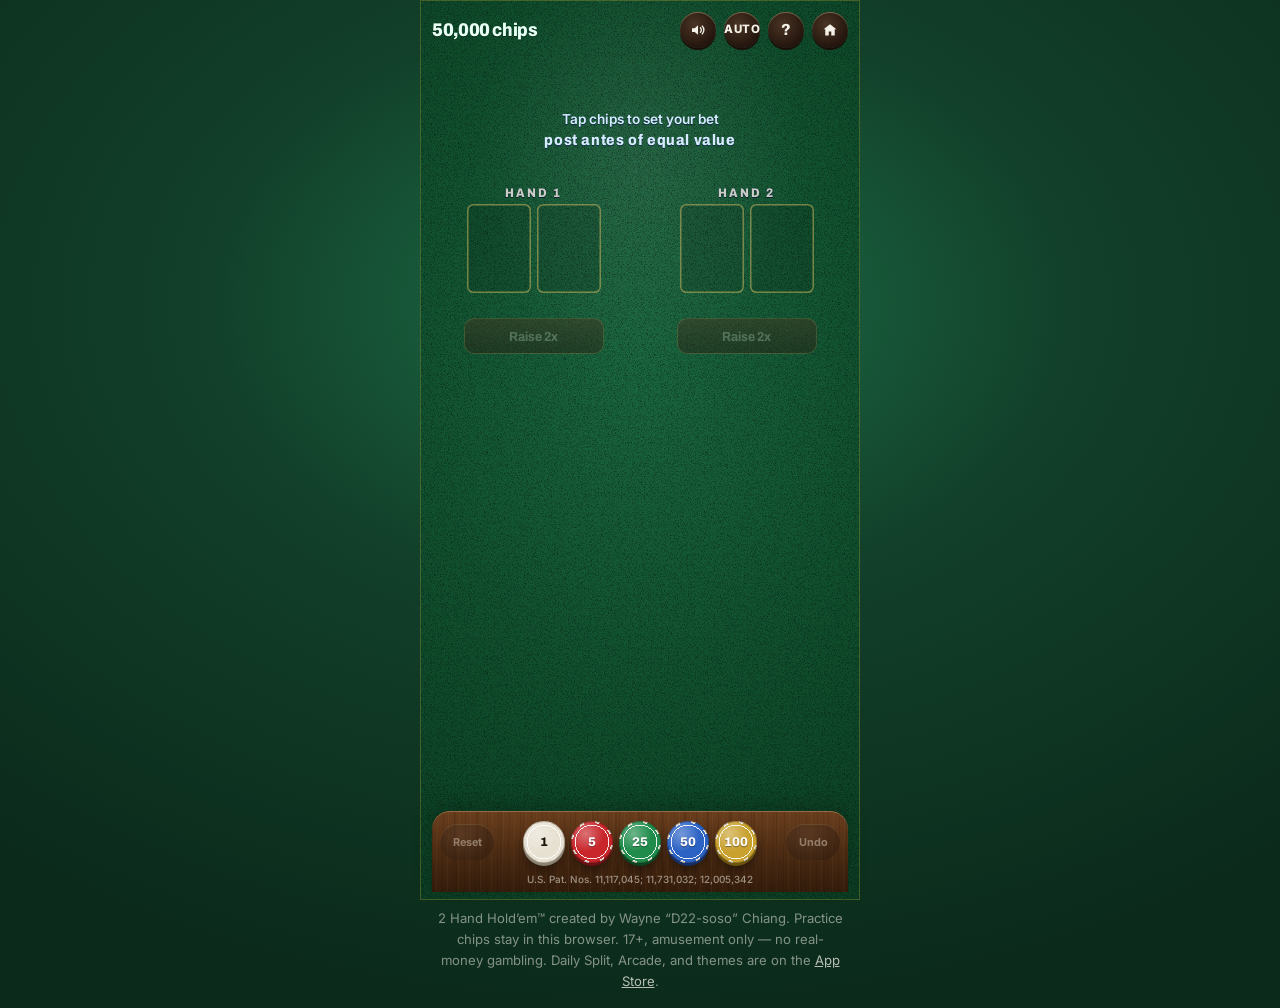
==== commit 322fcba3: "Play table: session line, hold-to-bet, phone fixes, sounds Play mode - Show hands played and net res" ====
--- a/play/index.html
+++ b/play/index.html
@@ -5,29 +5,37 @@
   <meta name="viewport" content="width=device-width, initial-scale=1, viewport-fit=cover" />
   <title>Play — 2 Hand Hold’em</title>
   <meta name="description" content="Play 2 Hand Hold’em free in the browser. Same table as the iPhone app: post two equal antes, split four cards into two hands, then deal." />
-  <link rel="canonical" href="https://2handholdem.com/play/" />
+  <link rel="canonical" href="https://www.2handholdem.com/play/" />
   <meta name="theme-color" content="#0e4a28" />
   <meta name="robots" content="index,follow" />
   <meta property="og:title" content="Play 2 Hand Hold’em" />
   <meta property="og:description" content="The iPhone table, free in the browser. Practice chips only." />
-  <meta property="og:url" content="https://2handholdem.com/play/" />
-  <meta property="og:image" content="https://2handholdem.com/assets/img/og-2hh.jpg" />
+  <meta property="og:url" content="https://www.2handholdem.com/play/" />
+  <meta property="og:image" content="https://www.2handholdem.com/assets/img/og-2hh.jpg" />
   <link rel="icon" type="image/png" href="../assets/img/favicon.png" />
   <link rel="apple-touch-icon" href="../assets/img/apple-touch-icon.png" />
   <link rel="preconnect" href="https://fonts.googleapis.com" />
   <link rel="preconnect" href="https://fonts.gstatic.com" crossorigin />
   <link href="https://fonts.googleapis.com/css2?family=Archivo:wdth,wght@75..100,600..900&family=Inter:wght@400;500;600;700&family=JetBrains+Mono:wght@500;700&display=swap" rel="stylesheet" />
   <link rel="stylesheet" href="../style.css" />
-  <link rel="stylesheet" href="play.css?v=4" />
+  <link rel="stylesheet" href="play.css?v=9" />
 </head>
 <body class="play-page">
   <a class="skip" href="#felt">Skip to the table</a>
 
   <main id="felt" class="table-app">
     <header class="chrome">
-      <p class="balance"><b id="bank">50,000</b> chips</p>
+      <div class="bankroll">
+        <p class="balance"><b id="bank">50,000</b> chips</p>
+        <p class="session" id="session" hidden></p>
+      </div>
       <div class="chrome-actions">
-        <a class="icon-btn" href="../#how" aria-label="How to play">?</a>
+        <button class="icon-btn" id="sound" type="button" aria-pressed="true" aria-label="Sound">
+          <svg class="on" viewBox="0 0 24 24" width="18" height="18" aria-hidden="true"><path fill="currentColor" d="M4 9.5h3.6L12 5.6v12.8l-4.4-3.9H4z"/><path fill="none" stroke="currentColor" stroke-width="1.8" stroke-linecap="round" d="M15.2 9.1a4 4 0 0 1 0 5.8M17.6 6.8a7.3 7.3 0 0 1 0 10.4"/></svg>
+          <svg class="off" viewBox="0 0 24 24" width="18" height="18" aria-hidden="true"><path fill="currentColor" d="M4 9.5h3.6L12 5.6v12.8l-4.4-3.9H4z"/><path fill="none" stroke="currentColor" stroke-width="1.8" stroke-linecap="round" d="m15.5 9.5 5 5m0-5-5 5"/></svg>
+        </button>
+        <button class="icon-btn pill-btn" id="auto" type="button" aria-pressed="false" title="Deal the next hand automatically with the same bet">Auto</button>
+        <button class="icon-btn" id="rules-open" type="button" aria-haspopup="dialog" aria-label="Rules">?</button>
         <a class="icon-btn" href="../" aria-label="Home">
           <svg viewBox="0 0 24 24" width="18" height="18" aria-hidden="true"><path fill="currentColor" d="M12 4.2 3.5 11h2.2v8.2h4.6v-5.2h3.4v5.2h4.6V11h2.2L12 4.2z"/></svg>
         </a>
@@ -98,8 +106,39 @@
     </div>
   </main>
 
-  <p class="fine">Practice chips stay in this browser. 17+, amusement only — no real-money gambling. Daily Split, Arcade, and themes are on the <a href="https://apps.apple.com/app/id6758915394" rel="noopener">App Store</a>.</p>
+  <dialog class="rules" id="rules" aria-labelledby="rules-title">
+    <form method="dialog" class="rules-close"><button class="icon-btn" type="submit" aria-label="Close rules">&times;</button></form>
+    <h2 id="rules-title">How to play</h2>
+    <p>You play two poker hands against one dealer, sharing the same five community cards.</p>
+    <ol>
+      <li><b>Ante.</b> Tap chips to set your bet, or hold one down to keep adding. The same amount goes on Hand 1 and Hand 2.</li>
+      <li><b>Deal.</b> You get four cards, the flop is dealt face up, and the dealer gets three cards face down. Your ante is locked from here.</li>
+      <li><b>Split.</b> Tap or drag your four cards into two hands of two. With a keyboard, press Enter on a card.</li>
+      <li><b>Raise 2&times; (optional).</b> Add twice your ante to either hand, both, or neither.</li>
+      <li><b>Showdown.</b> Deal brings the turn and river. The dealer plays its best five cards using at most two of its three hole cards. Each of your hands plays the dealer on its own: a win pays 1 to 1 on that hand&rsquo;s whole bet, a tie pushes.</li>
+    </ol>
+    <h3>Table controls</h3>
+    <ul>
+      <li><b>Rebet &amp; Deal</b> plays the next hand with the same ante.</li>
+      <li><b>Auto</b> deals the next hand by itself a moment after each showdown. Changing your bet or opening these rules pauses it.</li>
+      <li>After the showdown, tap Hand 1, Hand 2, or the dealer (or press Enter on it) to light up the five cards that made the hand.</li>
+      <li><b>Undo / Reset</b> take back chips before the deal, or card moves while you split.</li>
+      <li>The line under your chips counts hands played and your net result since the last re-rack.</li>
+      <li>Out of chips? <b>Re-rack</b> gives you 1,000 practice chips.</li>
+    </ul>
+    <h3>Hand rankings</h3>
+    <p class="ranks">Royal Flush &rsaquo; Straight Flush &rsaquo; Four of a Kind &rsaquo; Full House &rsaquo; Flush &rsaquo; Straight &rsaquo; Three of a Kind &rsaquo; Two Pair &rsaquo; One Pair &rsaquo; High Card</p>
+    <h3>Casino side bets</h3>
+    <p>Live tables also offer optional side bets. They aren&rsquo;t part of this practice table; paytables vary by casino.</p>
+    <ul class="side-bets">
+      <li><img src="../assets/img/flounder.webp" alt="" width="120" height="85" loading="lazy" decoding="async" /><b>Flounder 4</b><span>pays on your four hole cards</span></li>
+      <li><img src="../assets/img/nessie.webp" alt="" width="120" height="72" loading="lazy" decoding="async" /><b>Nessie 9</b><span>pays on your four cards plus the board</span></li>
+    </ul>
+    <p class="credit">2 Hand Hold&rsquo;em&trade; was created by Wayne &ldquo;D22-soso&rdquo; Chiang. <a href="https://d22soso.com" rel="noopener">d22soso.com</a></p>
+  </dialog>
 
-  <script src="play.js?v=2" defer></script>
+  <p class="fine">2 Hand Hold&rsquo;em&trade; created by Wayne &ldquo;D22-soso&rdquo; Chiang. Practice chips stay in this browser. 17+, amusement only — no real-money gambling. Daily Split, Arcade, and themes are on the <a href="https://apps.apple.com/app/id6758915394" rel="noopener">App Store</a>.</p>
+
+  <script src="play.js?v=7" defer></script>
 </body>
 </html>
--- a/play/play.css
+++ b/play/play.css
@@ -47,6 +47,14 @@
   text-shadow: 0 1px 0 rgba(0,0,0,.35);
 }
 .balance b { font-weight: 850; font-variant-numeric: tabular-nums; }
+.session {
+  margin: 4px 0 0;
+  font: 600 .72rem/1 var(--mono, ui-monospace, monospace);
+  font-variant-numeric: tabular-nums;
+  color: rgba(244,241,232,.72);
+}
+.session.up { color: #b6ff8a; }
+.session.down { color: #ffb4b4; }
 .chrome-actions { display: flex; gap: 8px; }
 .icon-btn {
   width: 36px; height: 36px; border-radius: 50%;
@@ -57,6 +65,46 @@
   font: 800 1rem/1 var(--display);
 }
 .icon-btn:hover { color: var(--gold-hi); }
+button.icon-btn { border: 0; padding: 0; cursor: pointer; }
+.icon-btn:focus-visible { outline: 2px solid #f4d27a; outline-offset: 2px; }
+.pill-btn { width: auto; padding: 0 12px; border-radius: 18px; font: 800 .72rem/1 var(--body); letter-spacing: .04em; text-transform: uppercase; }
+.pill-btn[aria-pressed="true"] { color: #1a1405; background: linear-gradient(180deg, #ffe7a0, #d4af37); box-shadow: inset 0 1px 0 rgba(255,255,255,.6), 0 2px 0 #6b5310; }
+#sound .off, #sound[aria-pressed="false"] .on { display: none; }
+#sound[aria-pressed="false"] .off { display: block; }
+#sound[aria-pressed="false"] { color: rgba(244,241,232,.55); }
+
+/* Auto deal countdown under the Rebet button */
+.action-btn { position: relative; overflow: hidden; }
+.action-btn.auto-arm::after {
+  content: ""; position: absolute; left: 0; bottom: 0; height: 4px; width: 100%;
+  background: rgba(26,20,5,.55); transform-origin: left;
+  animation: auto-fill var(--auto, 2600ms) linear forwards;
+}
+@keyframes auto-fill { from { transform: scaleX(0); } to { transform: scaleX(1); } }
+
+/* Rules sheet */
+.rules {
+  width: min(520px, calc(100% - 32px)); max-height: min(86dvh, 760px);
+  margin: auto; padding: 22px 22px 18px; border: 0; border-radius: 18px;
+  color: #f4f1e8; background: linear-gradient(180deg, #123d27, #0b2a1b);
+  box-shadow: inset 0 0 0 1px rgba(212,175,55,.35), 0 24px 60px -12px #000;
+  font: 400 .92rem/1.5 var(--body); overflow: auto;
+}
+.rules::backdrop { background: rgba(4,12,8,.72); }
+.rules h2 { font: 850 1.5rem/1.1 var(--display); color: var(--gold-hi); margin: 0 40px 10px 0; }
+.rules h3 { font: 800 .8rem/1.2 var(--body); letter-spacing: .08em; text-transform: uppercase; color: var(--gold-hi); margin: 18px 0 6px; }
+.rules p { margin: 0 0 8px; }
+.rules ol, .rules ul { margin: 0; padding-left: 20px; }
+.rules li { margin: 4px 0; }
+.rules b { color: #fff; }
+.rules-close { position: sticky; top: 0; float: right; z-index: 1; margin: -6px -6px 0 8px; }
+.rules-close .icon-btn { font-size: 1.3rem; }
+.rules .ranks { font-size: .85rem; color: rgba(244,241,232,.85); }
+.side-bets { list-style: none; padding: 0 !important; display: grid; grid-template-columns: 1fr 1fr; gap: 12px; }
+.side-bets li { display: grid; justify-items: center; text-align: center; gap: 2px; margin: 0; }
+.side-bets img { width: 96px; height: 64px; object-fit: contain; }
+.side-bets span { font-size: .78rem; color: rgba(244,241,232,.7); }
+.rules .credit { margin-top: 16px; padding-top: 12px; border-top: 1px solid rgba(212,175,55,.25); font-size: .82rem; color: rgba(244,241,232,.75); }
 
 .play-page .card.ten .idx b { font-size: calc(var(--cw) * .22); letter-spacing: -.08em; }
 .lane {
@@ -140,7 +188,8 @@
   gap: 10px;
   margin-top: 4px;
 }
-.seat { text-align: center; min-width: 0; }
+.seat { text-align: center; min-width: 0; border-radius: 10px; }
+.seat[role="button"], #dealer[role="button"] { cursor: pointer; }
 .seat-name { color: rgba(244,241,232,.82); letter-spacing: .16em; }
 .slots { display: flex; justify-content: center; gap: var(--gap); }
 .slot.hot::before, .slot.hot .slot-ghost {
@@ -250,7 +299,14 @@
     0 6px 0 #3a2a10,
     0 10px 14px rgba(0,0,0,.35);
 }
-.pile b { font: inherit; }
+.pile b {
+  font: inherit;
+  display: grid; place-items: center;
+  min-width: 30px; height: 30px; padding: 0 5px;
+  border-radius: 999px;
+  background: rgba(20,12,8,.84);
+  box-shadow: 0 0 0 1px rgba(243,236,220,.5);
+}
 
 .rail {
   margin-top: auto;
@@ -278,7 +334,10 @@
 .play-page .rail-btn:disabled { opacity: .4; cursor: default; }
 #reset { grid-area: reset; }
 #undo { grid-area: undo; }
-.play-page button.chip-btn { --cs: 42px; border: 0; padding: 0; cursor: pointer; background: none; }
+/* No background reset here: it would wipe the .chip face and leave dark ink on the wood rail. */
+.play-page button.chip-btn { --cs: 42px; border: 0; padding: 0; cursor: pointer; }
+.play-page button.chip-btn b { font-size: calc(var(--cs) * .3); }
+.play-page button.chip-btn:focus-visible, .play-page .card:focus-visible, .play-page .seat:focus-visible, .play-page #dealer:focus-visible { outline: 2px solid #f4d27a; outline-offset: 2px; }
 .play-page button.chip-btn:disabled { opacity: .38; cursor: default; }
 .chip-white { --c: #e7e1d2; --c-dark: #8a8172; color: #1a1405; }
 .chip-white b { text-shadow: none; color: #1a1405; }
@@ -325,4 +384,8 @@
 @media (prefers-reduced-motion: reduce) {
   .card.dealing { animation: none; }
   .card.dragging { transform: translate(-50%, -58%); }
-}
+  .action-btn.auto-arm::after { animation: none; transform: scaleX(1); opacity: .5; }
+}
+
+/* Chips can be held down to keep adding; stop the phone treating that as a text press. */
+.chip-btn { -webkit-touch-callout: none; -webkit-user-select: none; user-select: none; }
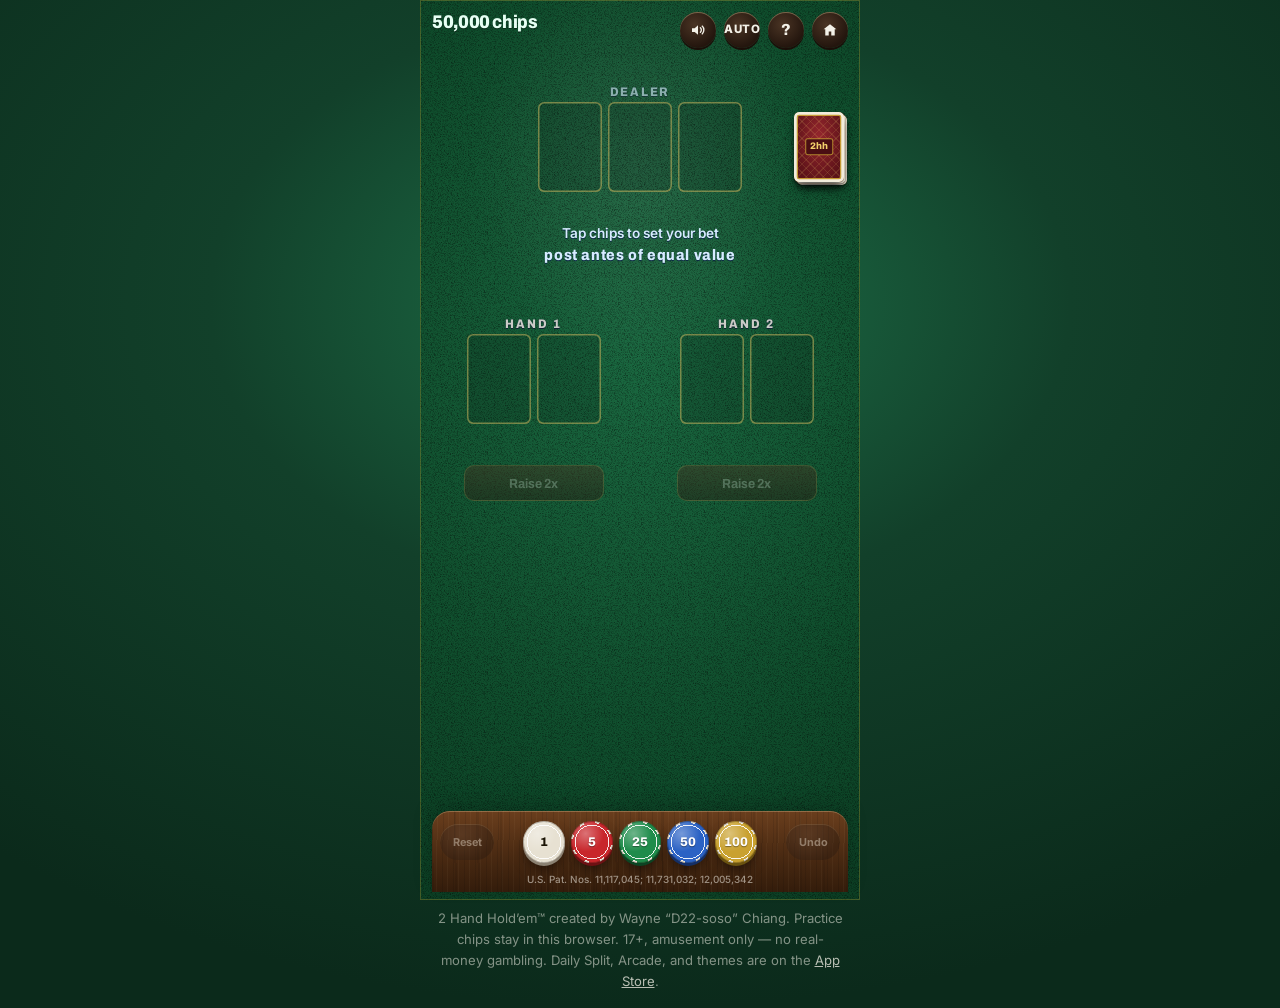
==== commit f71daaf7: "Enhance play table functionality and visuals - Updated README to reflect new features and improvemen" ====
--- a/play/index.html
+++ b/play/index.html
@@ -18,7 +18,7 @@
   <link rel="preconnect" href="https://fonts.gstatic.com" crossorigin />
   <link href="https://fonts.googleapis.com/css2?family=Archivo:wdth,wght@75..100,600..900&family=Inter:wght@400;500;600;700&family=JetBrains+Mono:wght@500;700&display=swap" rel="stylesheet" />
   <link rel="stylesheet" href="../style.css" />
-  <link rel="stylesheet" href="play.css?v=9" />
+  <link rel="stylesheet" href="play.css?v=10" />
 </head>
 <body class="play-page">
   <a class="skip" href="#felt">Skip to the table</a>
@@ -27,7 +27,7 @@
     <header class="chrome">
       <div class="bankroll">
         <p class="balance"><b id="bank">50,000</b> chips</p>
-        <p class="session" id="session" hidden></p>
+        <p class="session" id="session"></p>
       </div>
       <div class="chrome-actions">
         <button class="icon-btn" id="sound" type="button" aria-pressed="true" aria-label="Sound">
@@ -47,6 +47,7 @@
     <section class="zone" id="dealer-zone" aria-label="Dealer">
       <p class="zone-label" id="dealer-label">Dealer</p>
       <div class="row" id="dealer"></div>
+      <div class="shoe" id="shoe" aria-hidden="true"><i class="card-back"></i><i class="card-back"></i><i class="card-back"></i></div>
     </section>
 
     <section class="zone board-zone" aria-label="Board">
@@ -66,7 +67,7 @@
           <div class="slot" data-slot="1"></div>
         </div>
         <p class="result"></p>
-        <button class="raise-btn" id="raise1" type="button" hidden aria-pressed="false">Raise 2x</button>
+        <button class="raise-btn" id="raise1" type="button" disabled aria-pressed="false">Raise 2x</button>
       </section>
       <section class="seat" id="h2">
         <p class="coach" id="coach2"></p>
@@ -76,7 +77,7 @@
           <div class="slot" data-slot="3"></div>
         </div>
         <p class="result"></p>
-        <button class="raise-btn" id="raise2" type="button" hidden aria-pressed="false">Raise 2x</button>
+        <button class="raise-btn" id="raise2" type="button" disabled aria-pressed="false">Raise 2x</button>
       </section>
     </div>
 
@@ -139,6 +140,6 @@
 
   <p class="fine">2 Hand Hold&rsquo;em&trade; created by Wayne &ldquo;D22-soso&rdquo; Chiang. Practice chips stay in this browser. 17+, amusement only — no real-money gambling. Daily Split, Arcade, and themes are on the <a href="https://apps.apple.com/app/id6758915394" rel="noopener">App Store</a>.</p>
 
-  <script src="play.js?v=7" defer></script>
+  <script src="play.js?v=8" defer></script>
 </body>
 </html>
--- a/play/play.css
+++ b/play/play.css
@@ -4,6 +4,10 @@
 
 .play-page {
   --cw: clamp(46px, 11.5vw, 64px);
+  --sw: calc(var(--cw) * .78); /* the shoe's cards */
+  --tw: var(--cw); /* tray cards: .card sets its own --cw, so the table size is passed down under another name */
+  overflow-x: hidden; /* a card or chip in flight must never widen the page */
+  overflow-x: clip;
   --gap: 6px;
   min-height: 100dvh;
   margin: 0;
@@ -49,6 +53,7 @@
 .balance b { font-weight: 850; font-variant-numeric: tabular-nums; }
 .session {
   margin: 4px 0 0;
+  min-height: 1em;
   font: 600 .72rem/1 var(--mono, ui-monospace, monospace);
   font-variant-numeric: tabular-nums;
   color: rgba(244,241,232,.72);
@@ -117,7 +122,18 @@
 }
 
 .zone { text-align: center; }
-#dealer-zone:not(.on) { display: none; }
+/* Every part of the table keeps its space in every phase, so nothing shifts
+   when a hand starts, when the hands are set, or at the showdown. */
+#dealer-zone { position: relative; }
+#dealer-zone:not(.on) .zone-label { opacity: .6; }
+.shoe {
+  position: absolute; right: 4px; bottom: calc(var(--cw) * .154);
+  width: var(--sw); height: calc(var(--sw) * 1.4);
+  pointer-events: none;
+}
+.shoe .card-back { --cw: var(--sw); transform: none; }
+.shoe .card-back:nth-child(1) { transform: translate(3px, 3px); }
+.shoe .card-back:nth-child(2) { transform: translate(1.5px, 1.5px); }
 .card, .slot, .tray, .row { touch-action: none; }
 .zone-label, .coach, .seat-name {
   margin: 0 0 4px;
@@ -129,8 +145,7 @@
   text-shadow: 0 1px 0 #123, 0 0 1px #123;
 }
 .zone-label { letter-spacing: .14em; }
-.coach:empty { display: none; }
-.coach { color: #cfe6ff; min-height: 0; }
+.coach { color: #cfe6ff; min-height: 1em; }
 
 .row {
   display: flex;
@@ -156,9 +171,11 @@
   position: absolute; inset: 0;
   width: 100%; height: 100%;
 }
+/* Same size as a seated card. At the .card default of 56px four of them were
+   wider than the space between the bet piles and pushed the page sideways. */
 .tray .card {
   position: relative; inset: auto;
-  width: var(--cw); height: calc(var(--cw) * 1.4);
+  width: var(--tw); height: calc(var(--tw) * 1.4);
 }
 
 .board-zone { position: relative; }
@@ -199,7 +216,7 @@
 .seat .result {
   display: block;
   margin: 4px 0 0;
-  min-height: 1.15em;
+  min-height: 2.4em; /* hand name + result */
   font: 800 .82rem/1.2 var(--display);
   font-stretch: 92%;
 }
@@ -246,9 +263,10 @@
   grid-template-columns: 72px 1fr 72px;
   align-items: center;
   gap: 8px;
-  min-height: 74px;
-}
-.action-center { display: grid; place-items: center; min-height: 64px; }
+  min-height: max(74px, calc(var(--cw) * 1.4 + 8px));
+}
+.action-center { display: grid; place-items: center; min-height: max(64px, calc(var(--cw) * 1.4)); }
+.action-center > * { grid-area: 1 / 1; } /* tray and buttons share one spot */
 .tray {
   display: flex;
   justify-content: center;
@@ -366,7 +384,35 @@
   transition: none;
   filter: drop-shadow(0 12px 10px rgba(0,0,0,.45));
 }
-.card.dealing { animation: dealIn .45s var(--ease-out) backwards; animation-delay: var(--d, 0s); }
+/* Dealt from the shoe, swept to the far corner. --fx/--fy and --tx/--ty are
+   measured per card in play.js. */
+.play-page .card.dealing { animation: dealFromShoe .42s var(--ease-out) backwards; animation-delay: var(--d, 0s); z-index: 3; }
+@keyframes dealFromShoe {
+  from { opacity: 0; transform: translate(var(--fx, 120px), var(--fy, -30px)) rotate(14deg) scale(.78); }
+  12% { opacity: 1; }
+}
+.play-page .card.collect {
+  transition: transform .3s cubic-bezier(.5, 0, .8, .5) var(--d, 0s), opacity .16s linear calc(var(--d, 0s) + .15s);
+  transform: translate(var(--tx, -120px), var(--ty, -140px)) rotate(-16deg) scale(.7) !important;
+  opacity: 0;
+  z-index: 3;
+}
+.card.moving { z-index: 4; }
+
+/* Chips in flight, and where they land */
+.chip.fly {
+  --cs: 30px;
+  position: fixed; z-index: 45; margin: 0;
+  pointer-events: none;
+  will-change: transform, opacity;
+}
+.pile.bump { animation: pileBump .3s var(--ease-back); }
+@keyframes pileBump { 35% { transform: scale(1.14) translateY(-2px); } }
+#bank { display: inline-block; }
+#bank.up { animation: bankUp .6s var(--ease-out); }
+#bank.down { animation: bankDown .35s var(--ease-out); }
+@keyframes bankUp { 30% { transform: scale(1.12); color: #b6ff8a; } }
+@keyframes bankDown { 40% { transform: translateY(2px); color: #ffd9a8; } }
 
 @media (max-height: 760px) {
   .play-page { --cw: 42px; }
@@ -381,8 +427,17 @@
   .pile { width: 50px; height: 50px; }
 }
 
+@media (max-width: 340px) {
+  .action { grid-template-columns: 48px 1fr 48px; gap: 4px; }
+  .pile { width: 46px; height: 46px; }
+  .play-page button.chip-btn { --cs: 32px; }
+  .play-page .rail-btn { width: 42px; }
+  .chip-row { gap: 4px; }
+}
+
 @media (prefers-reduced-motion: reduce) {
-  .card.dealing { animation: none; }
+  .play-page .card.dealing, .pile.bump, #bank.up, #bank.down { animation: none; }
+  .play-page .card.collect { transition: none; }
   .card.dragging { transform: translate(-50%, -58%); }
   .action-btn.auto-arm::after { animation: none; transform: scaleX(1); opacity: .5; }
 }
